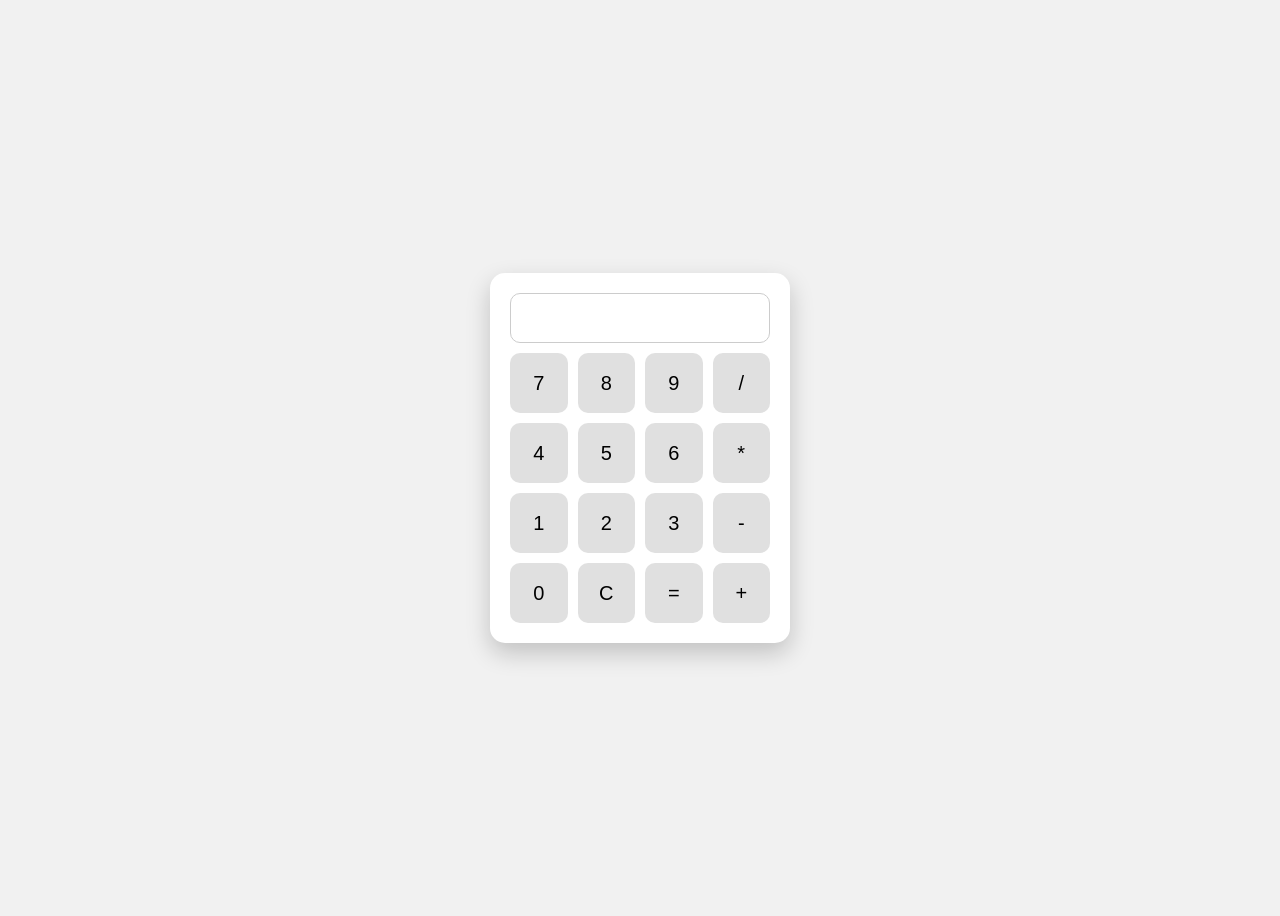
==== Mini-project/Day_06/index.html @ 00ba6b1e "making the calculator" ====
<!DOCTYPE html>
<html lang="en">
<head>
  <meta charset="UTF-8" />
  <meta name="viewport" content="width=device-width, initial-scale=1.0"/>
  <title>Simple Calculator</title>
  <link rel="stylesheet" href="style.css">
</head>
<body>
  <div class="calculator">
    <input type="text" id="display" readonly />

    <div class="buttons">
      <!-- Row 1 -->
      <button>7</button>
      <button>8</button>
      <button>9</button>
      <button>/</button>

      <!-- Row 2 -->
      <button>4</button>
      <button>5</button>
      <button>6</button>
      <button>*</button>

      <!-- Row 3 -->
      <button>1</button>
      <button>2</button>
      <button>3</button>
      <button>-</button>

      <!-- Row 4 -->
      <button>0</button>
      <button>C</button>
      <button>=</button>
      <button>+</button>
    </div>
  </div>

  <script src="script.js"></script>
</body>
</html>
---- Mini-project/Day_06/style.css ----
body {
  font-family: Arial, sans-serif;
  display: flex;
  height: 100vh;
  justify-content: center;
  align-items: center;
  background-color: #f1f1f1;
}

.calculator {
  background: white;
  padding: 20px;
  border-radius: 15px;
  box-shadow: 0 10px 25px rgba(0,0,0,0.2);
  width: 260px;
}

#display {
  width: 100%;
  height: 50px;
  font-size: 24px;
  text-align: right;
  padding: 10px;
  box-sizing: border-box;
  margin-bottom: 10px;
  border: 1px solid #ccc;
  border-radius: 10px;
}

.buttons {
  display: grid;
  grid-template-columns: repeat(4, 1fr);
  gap: 10px;
}

button {
  height: 60px;
  font-size: 20px;
  border: none;
  border-radius: 10px;
  background-color: #e0e0e0;
  cursor: pointer;
  transition: background-color 0.2s ease;
}

button:hover {
  background-color: #d5d5d5;
}
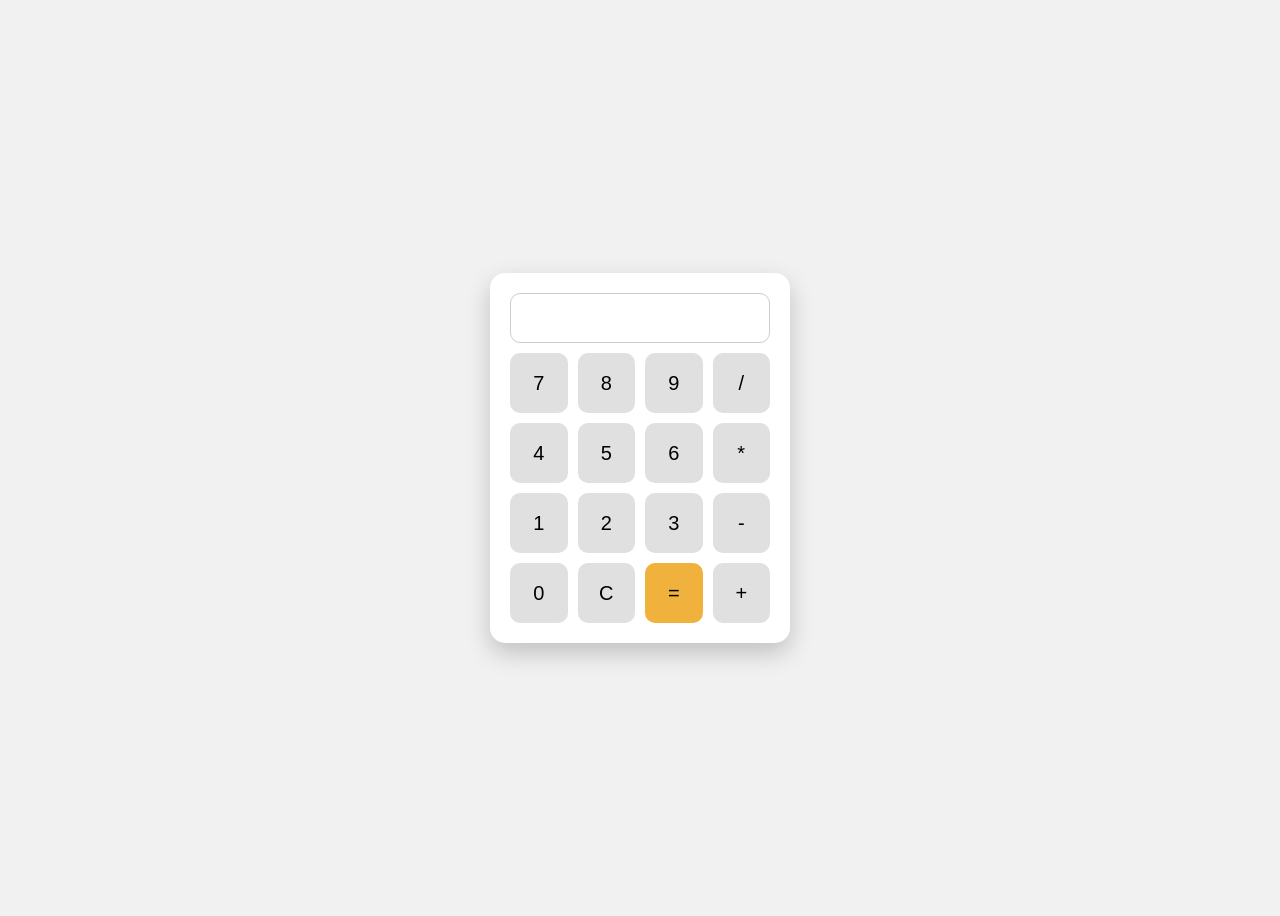
==== commit 2b3850a5: "added color" ====
--- a/Mini-project/Day_06/index.html
+++ b/Mini-project/Day_06/index.html
@@ -32,7 +32,7 @@
       <!-- Row 4 -->
       <button>0</button>
       <button>C</button>
-      <button>=</button>
+      <button id="Orange">=</button>
       <button>+</button>
     </div>
   </div>
--- a/Mini-project/Day_06/style.css
+++ b/Mini-project/Day_06/style.css
@@ -46,3 +46,6 @@
 button:hover {
   background-color: #d5d5d5;
 }
+#Orange{
+    background-color: rgb(240, 178, 61);
+}
